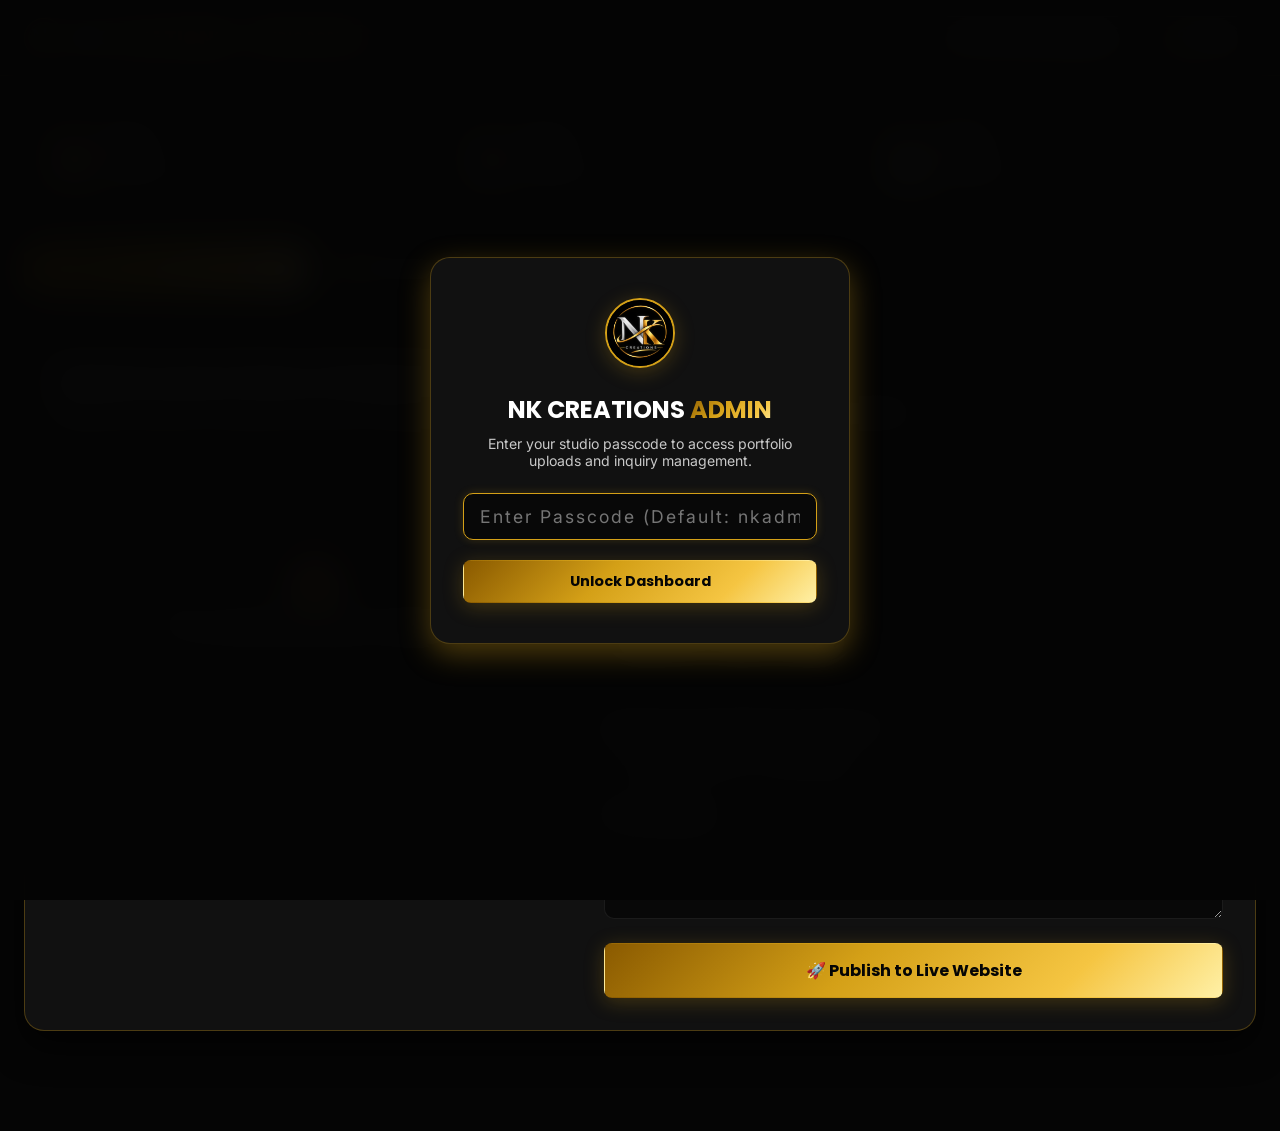
==== admin.html @ e8f8fb8b "Add NK Creations website" ====
<!DOCTYPE html>
<html lang="en">
<head>
  <meta charset="UTF-8">
  <meta name="viewport" content="width=device-width, initial-scale=1.0">
  <title>NK Creations — Admin Studio Management Portal</title>
  <link rel="icon" type="image/jpeg" href="img/logo.jpg">

  <!-- Google Fonts -->
  <link rel="preconnect" href="https://fonts.googleapis.com">
  <link rel="preconnect" href="https://fonts.gstatic.com" crossorigin>
  <link href="https://fonts.googleapis.com/css2?family=Inter:wght@300;400;500;600;700&family=Poppins:wght@400;500;600;700;800;900&display=swap" rel="stylesheet">

  <!-- Admin Stylesheet -->
  <link rel="stylesheet" href="css/admin.css">
</head>
<body>

  <div class="admin-glow"></div>

  <!-- PASSCODE LOGIN MODAL -->
  <div class="login-backdrop" id="loginBackdrop">
    <div class="login-box">
      <img src="img/logo.jpg" alt="NK Creations Logo" class="login-logo">
      <h2>NK CREATIONS <span class="gold-text">ADMIN</span></h2>
      <p>Enter your studio passcode to access portfolio uploads and inquiry management.</p>

      <form id="loginForm">
        <div class="form-row">
          <input type="password" id="pinInput" class="form-control" placeholder="Enter Passcode (Default: nkadmin2026)" required autofocus style="text-align:center; font-size:1.1rem; letter-spacing:2px;">
        </div>
        <p id="loginError" style="color:#ff6b6b; font-size:0.85rem; margin-bottom:14px; display:none;"></p>
        <button type="submit" class="btn btn-gold" style="width:100%;">Unlock Dashboard</button>
      </form>
    </div>
  </div>

  <!-- ADMIN HEADER -->
  <header class="admin-header">
    <div class="admin-header-content">
      <div class="brand-wrap">
        <img src="img/logo.jpg" alt="NK Creations Logo" class="brand-badge-img">
        <div>NK <span class="gold-text">CREATIONS</span></div>
        <span class="admin-tag">STUDIO PORTAL</span>
      </div>

      <div class="header-actions">
        <a href="index.html" class="btn btn-outline" target="_blank">
          <span>👁️</span> View Live Website
        </a>
        <button class="btn btn-outline" id="logoutBtn">
          <span>🔒</span> Lock
        </button>
      </div>
    </div>
  </header>

  <!-- MAIN ADMIN DASHBOARD -->
  <main class="admin-container">

    <!-- METRICS ROW -->
    <div class="stats-grid">
      <div class="stat-card">
        <div class="stat-icon-wrap">🎨</div>
        <div class="stat-info">
          <h3 id="totalProjectsCount">9</h3>
          <p>Live Portfolio Items</p>
        </div>
      </div>

      <div class="stat-card">
        <div class="stat-icon-wrap">📸</div>
        <div class="stat-info">
          <h3 id="uploadedWorksCount">0</h3>
          <p>Custom Uploaded Works</p>
        </div>
      </div>

      <div class="stat-card">
        <div class="stat-icon-wrap">📩</div>
        <div class="stat-info">
          <h3 id="inquiriesCount">0</h3>
          <p>Client Inquiries</p>
        </div>
      </div>
    </div>

    <!-- TABS -->
    <div class="dashboard-nav-tabs">
      <button class="tab-btn active" data-tab="uploadTab">✨ Upload New Photo / Project</button>
      <button class="tab-btn" data-tab="manageTab">📁 Manage Uploaded Works</button>
      <button class="tab-btn" data-tab="inquiriesTab">📬 Client Inquiries Inbox</button>
    </div>

    <!-- TAB 1: UPLOAD PHOTO & PROJECT -->
    <div class="tab-panel active" id="uploadTab">
      <div class="admin-card">
        <div class="admin-card-header">
          <h2>Upload Custom Photo / Design Work</h2>
          <p>Upload your posters, thumbnails, reel covers, or branding graphics. They will immediately go live on the main website portfolio.</p>
        </div>

        <form id="uploadProjectForm">
          <div class="upload-grid">
            <!-- Left: Drop Zone & Media Preview -->
            <div>
              <div class="drop-zone" id="dropZone">
                <div class="drop-zone-icon">📤</div>
                <p>Click or Drag & Drop Photo or Video (Reel)</p>
                <span>Supports JPG, PNG, WEBP, MP4, WEBM</span>
                <input type="file" id="projectImageInput" accept="image/*,video/*" style="display:none;">

                <div class="image-preview-container" id="imagePreviewContainer">
                  <img id="previewImg" src="" alt="Preview" style="display:none; max-height:220px; border-radius:8px; object-fit:contain;">
                  <video id="previewVideo" autoplay loop muted playsinline style="display:none; width:100%; max-height:220px; border-radius:8px; object-fit:contain;"></video>
                  <button type="button" class="remove-img-btn" id="removeImgBtn" title="Remove Media">✕</button>
                </div>
              </div>
            </div>

            <!-- Right: Project Details Form -->
            <div>
              <div class="form-row">
                <label class="form-label" for="projectTitle">Project Title</label>
                <input type="text" id="projectTitle" class="form-control" placeholder="e.g. Cinematic Travel Reel / Energy Drink Poster" required>
              </div>

              <div class="form-row">
                <label class="form-label" for="projectCategory">Category Filter</label>
                <select id="projectCategory" class="form-control" required>
                  <option value="reels">🎬 Instagram Reels & Video Edits</option>
                  <option value="posters">🎨 Poster Design (Posters)</option>
                  <option value="thumbnails">⚡ YouTube Thumbnails</option>
                  <option value="social">📱 Social Media Design</option>
                  <option value="branding">🖼️ Brand Identity & Logo</option>
                </select>
              </div>

              <div class="form-row">
                <label class="form-label" for="projectReelUrl">Instagram Reel / Video Link (Optional)</label>
                <input type="url" id="projectReelUrl" class="form-control" placeholder="https://www.instagram.com/reel/...">
              </div>

              <div class="form-row">
                <label class="form-label" for="projectSoftware">Software & Tools Used (comma-separated)</label>
                <input type="text" id="projectSoftware" class="form-control" placeholder="e.g. Premiere Pro, After Effects, Photoshop" value="Adobe Premiere Pro, After Effects">
              </div>

              <div class="form-row">
                <label class="form-label" for="projectDesc">Short Description</label>
                <textarea id="projectDesc" class="form-control" placeholder="Describe the video edit, color grade, motion graphics, or client requirements..."></textarea>
              </div>

              <button type="submit" class="btn btn-gold" style="width:100%; padding:14px; font-size:1rem;">
                🚀 Publish to Live Website
              </button>
            </div>
          </div>
        </form>
      </div>
    </div>

    <!-- TAB 2: MANAGE WORKS -->
    <div class="tab-panel" id="manageTab">
      <div class="admin-card">
        <div class="admin-card-header">
          <h2>Uploaded Portfolio Works</h2>
          <p>Review or delete your custom uploaded designs.</p>
        </div>

        <div class="table-responsive">
          <table class="admin-table">
            <thead>
              <tr>
                <th>Thumbnail</th>
                <th>Project Title & Tools</th>
                <th>Category</th>
                <th>Date Added</th>
                <th>Action</th>
              </tr>
            </thead>
            <tbody id="projectsTableBody">
              <!-- Dynamically populated -->
            </tbody>
          </table>
        </div>
      </div>
    </div>

    <!-- TAB 3: INQUIRIES INBOX -->
    <div class="tab-panel" id="inquiriesTab">
      <div class="admin-card">
        <div class="admin-card-header" style="display:flex; justify-content:space-between; align-items:center;">
          <div>
            <h2>Client Inquiries & Leads</h2>
            <p>Messages submitted through your website contact form.</p>
          </div>
          <button class="btn btn-outline" id="clearInquiriesBtn" style="font-size:0.8rem;">Clear All</button>
        </div>

        <div class="table-responsive">
          <table class="admin-table">
            <thead>
              <tr>
                <th>Client Name</th>
                <th>Email Address</th>
                <th>Project Type</th>
                <th>Message</th>
                <th>Date</th>
                <th>Quick Action</th>
              </tr>
            </thead>
            <tbody id="inquiriesTableBody">
              <!-- Dynamically populated -->
            </tbody>
          </table>
        </div>
      </div>
    </div>

  </main>

  <!-- TOAST NOTIFICATION -->
  <div class="admin-toast" id="adminToast">
    <span id="adminToastText">Action completed</span>
  </div>

  <!-- Admin JS File -->
  <script src="js/admin.js"></script>
</body>
</html>
---- css/admin.css ----
/* ==========================================================================
   NK CREATIONS — ADMIN DASHBOARD STYLESHEET
   Luxury Gold & Dark Management Portal
   ========================================================================== */

@import url('https://fonts.googleapis.com/css2?family=Inter:wght@300;400;500;600;700&family=Poppins:wght@400;500;600;700;800;900&display=swap');

:root {
  --bg-primary: #050505;
  --bg-secondary: #0c0c0c;
  --bg-card: #111111;
  --bg-card-hover: #171717;

  --gold-primary: #D4A017;
  --gold-metallic: #F5C542;
  --gold-dark: #8A5A00;
  --gold-light: #FFF0A6;
  
  --silver-primary: #C8C8C8;
  --text-white: #FFFFFF;
  --text-gray: #A6A6A6;
  --text-dim: #666666;

  --border-subtle: rgba(255, 255, 255, 0.08);
  --border-gold: rgba(212, 160, 23, 0.3);
  --border-gold-hover: rgba(245, 197, 66, 0.8);

  --gradient-gold: linear-gradient(135deg, #8A5A00 0%, #D4A017 40%, #F5C542 75%, #FFF0A6 100%);
  --shadow-gold: 0 4px 20px rgba(212, 160, 23, 0.25);
  --shadow-gold-lg: 0 10px 30px rgba(212, 160, 23, 0.35);

  --font-heading: 'Poppins', sans-serif;
  --font-body: 'Inter', sans-serif;
}

*, *::before, *::after {
  box-sizing: border-box;
  margin: 0;
  padding: 0;
}

body {
  background-color: var(--bg-primary);
  color: var(--text-gray);
  font-family: var(--font-body);
  min-height: 100vh;
  position: relative;
  overflow-x: hidden;
}

/* Ambient glow */
.admin-glow {
  position: fixed;
  top: 0;
  left: 0;
  width: 100vw;
  height: 100vh;
  pointer-events: none;
  background: radial-gradient(circle at 90% 10%, rgba(212, 160, 23, 0.07) 0%, transparent 40%),
              radial-gradient(circle at 10% 90%, rgba(200, 200, 200, 0.03) 0%, transparent 50%);
  z-index: 0;
}

/* Typography */
h1, h2, h3, h4, h5, h6 {
  font-family: var(--font-heading);
  color: var(--text-white);
}

.gold-text {
  background: var(--gradient-gold);
  -webkit-background-clip: text;
  -webkit-text-fill-color: transparent;
  display: inline-block;
}

a {
  text-decoration: none;
  color: inherit;
}

/* Header */
.admin-header {
  background: rgba(10, 10, 10, 0.95);
  border-bottom: 1px solid var(--border-gold);
  backdrop-filter: blur(16px);
  padding: 16px 0;
  position: sticky;
  top: 0;
  z-index: 100;
}

.admin-header-content {
  display: flex;
  align-items: center;
  justify-content: space-between;
  max-width: 1280px;
  margin: 0 auto;
  padding: 0 24px;
}

.brand-wrap {
  display: flex;
  align-items: center;
  gap: 12px;
  font-family: var(--font-heading);
  font-weight: 800;
  font-size: 1.25rem;
}

.brand-badge-img {
  width: 40px;
  height: 40px;
  border-radius: 50%;
  border: 1.5px solid var(--gold-primary);
  object-fit: cover;
}

.admin-tag {
  background: rgba(212, 160, 23, 0.15);
  border: 1px solid var(--border-gold);
  color: var(--gold-metallic);
  font-size: 0.72rem;
  font-weight: 700;
  padding: 3px 10px;
  border-radius: 20px;
  letter-spacing: 1px;
  text-transform: uppercase;
}

.header-actions {
  display: flex;
  align-items: center;
  gap: 14px;
}

/* Buttons */
.btn {
  display: inline-flex;
  align-items: center;
  justify-content: center;
  gap: 8px;
  font-family: var(--font-heading);
  font-weight: 600;
  font-size: 0.9rem;
  padding: 10px 22px;
  border-radius: 8px;
  cursor: pointer;
  border: 1px solid transparent;
  transition: all 0.25s ease;
}

.btn-gold {
  background: var(--gradient-gold);
  color: #050505;
  box-shadow: var(--shadow-gold);
  font-weight: 700;
}

.btn-gold:hover {
  filter: brightness(1.1);
  transform: translateY(-2px);
  box-shadow: var(--shadow-gold-lg);
}

.btn-outline {
  background: #151515;
  border: 1px solid var(--border-subtle);
  color: var(--silver-primary);
}

.btn-outline:hover {
  border-color: var(--gold-primary);
  color: var(--text-white);
}

.btn-danger {
  background: rgba(235, 77, 75, 0.15);
  border: 1px solid rgba(235, 77, 75, 0.4);
  color: #ff6b6b;
  padding: 6px 14px;
  font-size: 0.8rem;
}

.btn-danger:hover {
  background: #eb4d4b;
  color: #fff;
}

/* Container */
.admin-container {
  max-width: 1280px;
  margin: 0 auto;
  padding: 32px 24px 60px;
  position: relative;
  z-index: 1;
}

/* Stats Row */
.stats-grid {
  display: grid;
  grid-template-columns: repeat(auto-fit, minmax(240px, 1fr));
  gap: 20px;
  margin-bottom: 36px;
}

.stat-card {
  background: var(--bg-card);
  border: 1px solid var(--border-subtle);
  border-radius: 16px;
  padding: 24px;
  display: flex;
  align-items: center;
  gap: 18px;
  transition: transform 0.25s ease;
}

.stat-card:hover {
  transform: translateY(-3px);
  border-color: var(--border-gold);
}

.stat-icon-wrap {
  width: 52px;
  height: 52px;
  border-radius: 12px;
  background: rgba(212, 160, 23, 0.1);
  border: 1px solid var(--border-gold);
  color: var(--gold-metallic);
  font-size: 1.5rem;
  display: flex;
  align-items: center;
  justify-content: center;
}

.stat-info h3 {
  font-size: 1.8rem;
  font-weight: 800;
  line-height: 1.1;
}

.stat-info p {
  font-size: 0.85rem;
  color: var(--text-dim);
  text-transform: uppercase;
  letter-spacing: 0.5px;
}

/* Dashboard Tabs */
.dashboard-nav-tabs {
  display: flex;
  gap: 12px;
  margin-bottom: 28px;
  border-bottom: 1px solid var(--border-subtle);
  padding-bottom: 12px;
}

.tab-btn {
  background: transparent;
  border: none;
  color: var(--silver-primary);
  font-family: var(--font-heading);
  font-size: 0.95rem;
  font-weight: 600;
  padding: 10px 20px;
  border-radius: 8px;
  cursor: pointer;
  transition: all 0.2s ease;
}

.tab-btn.active {
  background: var(--gradient-gold);
  color: #050505;
  font-weight: 700;
  box-shadow: var(--shadow-gold);
}

.tab-btn:hover:not(.active) {
  background: #161616;
  color: var(--text-white);
}

/* Tab Panels */
.tab-panel {
  display: none;
}

.tab-panel.active {
  display: block;
  animation: fadeIn 0.3s ease;
}

@keyframes fadeIn {
  from { opacity: 0; transform: translateY(8px); }
  to { opacity: 1; transform: translateY(0); }
}

/* Upload Form Card */
.admin-card {
  background: var(--bg-card);
  border: 1px solid var(--border-gold);
  border-radius: 20px;
  padding: 32px;
  box-shadow: 0 15px 35px rgba(0, 0, 0, 0.7);
  margin-bottom: 40px;
}

.admin-card-header {
  margin-bottom: 24px;
  padding-bottom: 16px;
  border-bottom: 1px solid var(--border-subtle);
}

.admin-card-header h2 {
  font-size: 1.4rem;
  margin-bottom: 6px;
}

.admin-card-header p {
  font-size: 0.9rem;
  color: var(--text-gray);
}

/* Upload Grid */
.upload-grid {
  display: grid;
  grid-template-columns: 1fr 1.2fr;
  gap: 32px;
  align-items: start;
}

/* Drag & Drop Box */
.drop-zone {
  border: 2px dashed var(--border-gold);
  border-radius: 16px;
  padding: 32px 20px;
  text-align: center;
  background: #080808;
  cursor: pointer;
  transition: all 0.25s ease;
  position: relative;
  min-height: 280px;
  display: flex;
  flex-direction: column;
  align-items: center;
  justify-content: center;
}

.drop-zone:hover, .drop-zone.dragover {
  background: rgba(212, 160, 23, 0.05);
  border-color: var(--gold-metallic);
}

.drop-zone-icon {
  font-size: 2.8rem;
  margin-bottom: 12px;
  color: var(--gold-metallic);
}

.drop-zone p {
  font-size: 0.95rem;
  color: var(--text-white);
  font-weight: 600;
  margin-bottom: 6px;
}

.drop-zone span {
  font-size: 0.8rem;
  color: var(--text-dim);
}

.image-preview-container {
  display: none;
  width: 100%;
  height: 100%;
  position: absolute;
  top: 0;
  left: 0;
  border-radius: 14px;
  overflow: hidden;
  background: #000;
}

.image-preview-container img {
  width: 100%;
  height: 100%;
  object-fit: contain;
}

.remove-img-btn {
  position: absolute;
  top: 10px;
  right: 10px;
  background: rgba(0, 0, 0, 0.85);
  border: 1px solid #ff6b6b;
  color: #ff6b6b;
  width: 32px;
  height: 32px;
  border-radius: 50%;
  cursor: pointer;
  display: flex;
  align-items: center;
  justify-content: center;
  font-weight: 700;
}

/* Form Inputs */
.form-row {
  margin-bottom: 20px;
}

.form-label {
  display: block;
  font-size: 0.85rem;
  font-weight: 600;
  color: var(--silver-primary);
  margin-bottom: 6px;
}

.form-control {
  width: 100%;
  background: #080808;
  border: 1px solid var(--border-subtle);
  border-radius: 10px;
  padding: 12px 16px;
  font-family: var(--font-body);
  font-size: 0.92rem;
  color: var(--text-white);
  outline: none;
  transition: border-color 0.2s ease;
}

.form-control:focus {
  border-color: var(--gold-primary);
  box-shadow: 0 0 10px rgba(212, 160, 23, 0.2);
}

select.form-control option {
  background: #111;
  color: #fff;
}

textarea.form-control {
  min-height: 90px;
  resize: vertical;
}

/* Projects Table / Gallery List */
.table-responsive {
  overflow-x: auto;
}

.admin-table {
  width: 100%;
  border-collapse: collapse;
  text-align: left;
}

.admin-table th {
  padding: 14px 16px;
  font-size: 0.82rem;
  text-transform: uppercase;
  letter-spacing: 1px;
  color: var(--text-dim);
  border-bottom: 1px solid var(--border-subtle);
  background: #090909;
}

.admin-table td {
  padding: 16px;
  border-bottom: 1px solid var(--border-subtle);
  font-size: 0.9rem;
  vertical-align: middle;
}

.admin-table tr:hover {
  background: #141414;
}

.project-thumb-cell {
  width: 60px;
  height: 60px;
  border-radius: 8px;
  overflow: hidden;
  border: 1px solid var(--border-subtle);
  background: #000;
  display: flex;
  align-items: center;
  justify-content: center;
}

.project-thumb-cell img {
  width: 100%;
  height: 100%;
  object-fit: cover;
}

.badge-category {
  display: inline-block;
  font-size: 0.75rem;
  font-weight: 700;
  text-transform: uppercase;
  color: var(--gold-metallic);
  background: rgba(212, 160, 23, 0.12);
  border: 1px solid var(--border-gold);
  padding: 3px 10px;
  border-radius: 20px;
}

/* Password Login Modal */
.login-backdrop {
  position: fixed;
  top: 0;
  left: 0;
  width: 100vw;
  height: 100vh;
  background: rgba(5, 5, 5, 0.96);
  backdrop-filter: blur(18px);
  z-index: 2000;
  display: flex;
  align-items: center;
  justify-content: center;
  padding: 24px;
}

.login-box {
  background: var(--bg-card);
  border: 1px solid var(--border-gold);
  border-radius: 20px;
  padding: 40px 32px;
  max-width: 420px;
  width: 100%;
  text-align: center;
  box-shadow: var(--shadow-gold-lg);
}

.login-logo {
  width: 70px;
  height: 70px;
  border-radius: 50%;
  border: 2px solid var(--gold-primary);
  margin: 0 auto 20px;
  object-fit: cover;
  box-shadow: var(--shadow-gold);
}

.login-box h2 {
  font-size: 1.5rem;
  margin-bottom: 8px;
}

.login-box p {
  font-size: 0.88rem;
  color: var(--silver-primary);
  margin-bottom: 24px;
}

/* Toast */
.admin-toast {
  position: fixed;
  bottom: 24px;
  right: 24px;
  background: #141414;
  border: 1px solid var(--gold-primary);
  color: #fff;
  padding: 14px 24px;
  border-radius: 12px;
  font-weight: 600;
  box-shadow: var(--shadow-gold);
  z-index: 3000;
  opacity: 0;
  transform: translateY(20px);
  transition: all 0.3s ease;
}

.admin-toast.show {
  opacity: 1;
  transform: translateY(0);
}

@media (max-width: 900px) {
  .upload-grid {
    grid-template-columns: 1fr;
  }
}
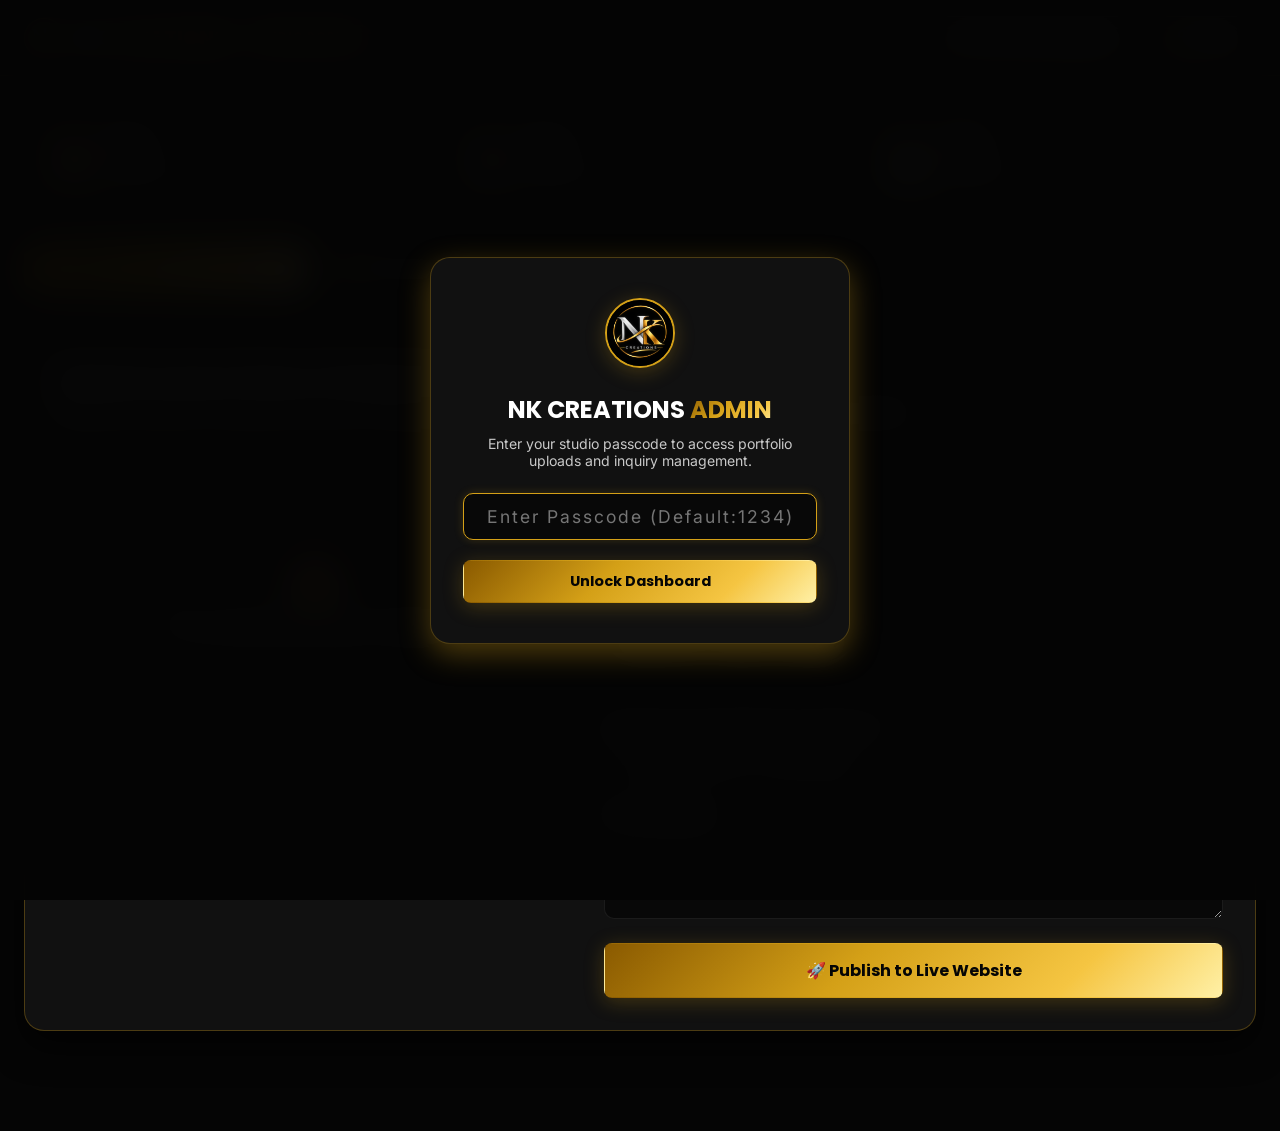
==== commit ed18277c: "Initial commit" ====
--- a/admin.html
+++ b/admin.html
@@ -27,7 +27,7 @@
 
       <form id="loginForm">
         <div class="form-row">
-          <input type="password" id="pinInput" class="form-control" placeholder="Enter Passcode (Default: nkadmin2026)" required autofocus style="text-align:center; font-size:1.1rem; letter-spacing:2px;">
+          <input type="password" id="pinInput" class="form-control" placeholder="Enter Passcode (Default:1234)" required autofocus style="text-align:center; font-size:1.1rem; letter-spacing:2px;">
         </div>
         <p id="loginError" style="color:#ff6b6b; font-size:0.85rem; margin-bottom:14px; display:none;"></p>
         <button type="submit" class="btn btn-gold" style="width:100%;">Unlock Dashboard</button>
